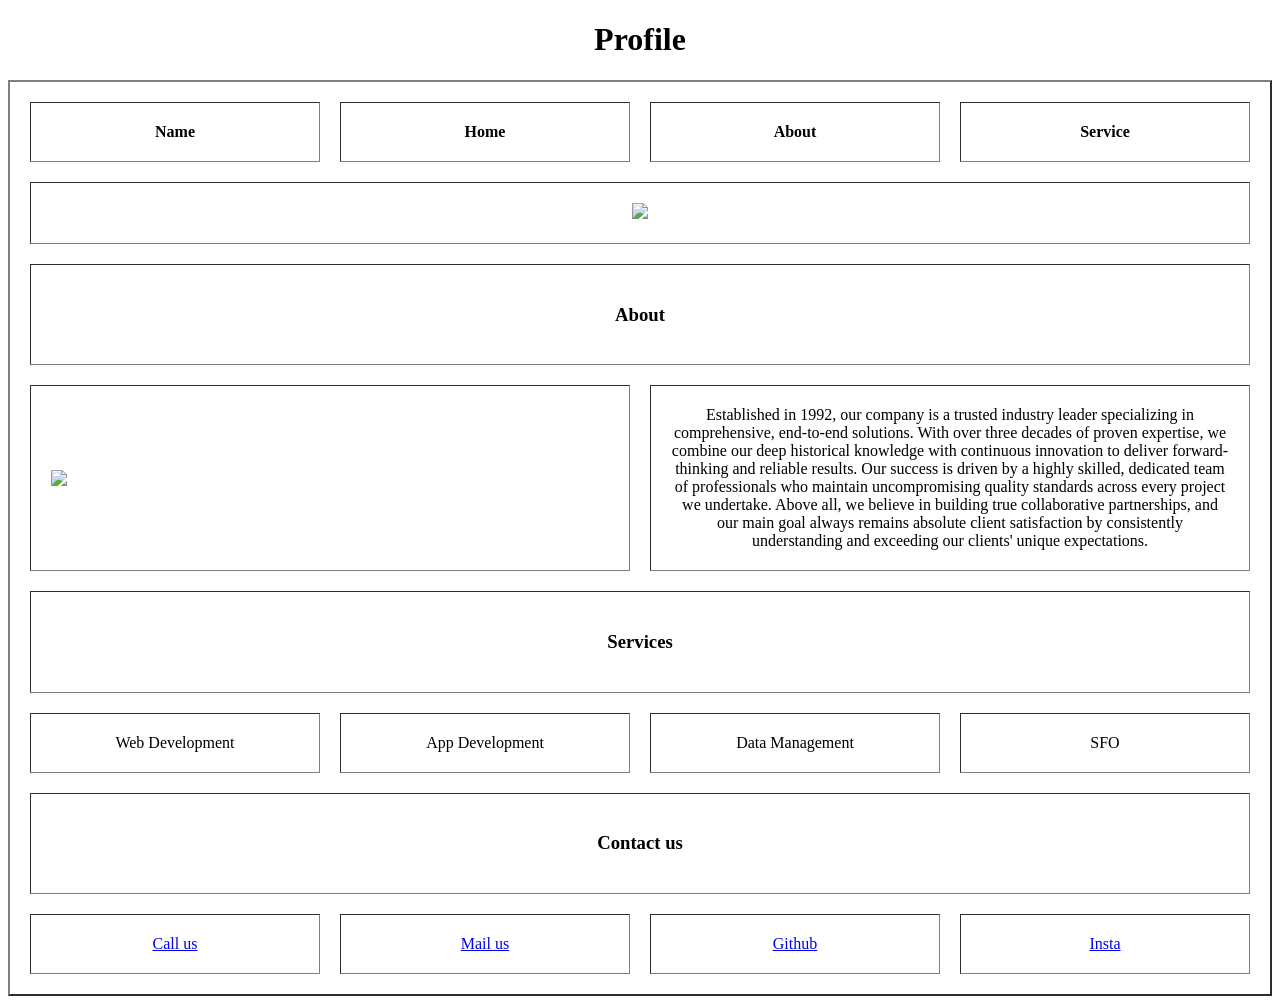
==== profile.html @ 99b2be6c "Add files via upload" ====
<!DOCTYPE html>
 <html>
  <head>
  </head>
 <body>
    <h1 align="center"> Profile</h1>
    <table border="2" width="100%" cellspacing="20" cellpadding="20" align="center">
        <thead>
            <tr>
                <th>Name</th>
                <th>Home</th>
                <th>About</th>
                <th>Service</th>
            </tr>
        </thead>
        <tbody align="center">
            <tr>
            <td colspan="4">
            <img src="https://media.istockphoto.com/id/637867656/photo/silhouette-row-of-businessmen-sitting-in-meeting-room.jpg?s=612x612&w=0&k=20&c=jEzOt9Vdij26XVv8jxkC_CA2RyAUmKriAVce46TS74E="width="50%">
</tr>
<tr>
            <td colspan="4"> 
                <h3 align="center">About</h3>
            </td>
        </tr>
<tr>
            <td colspan="2">
                <img src="https://cdn.pixabay.com/photo/2016/07/10/17/20/architecture-1508053_1280.jpg" width="100%" align="left">
          
            <td colspan="2" width="50%"> Established in 1992, our company is a trusted industry leader specializing in comprehensive, end-to-end solutions. With over three decades of proven expertise, we combine our deep historical knowledge with continuous innovation to deliver forward-thinking and reliable results. Our success is driven by a highly skilled, dedicated team of professionals who maintain uncompromising quality standards across every project we undertake. Above all, we believe in building true collaborative partnerships, and our main goal always remains absolute client satisfaction by consistently understanding and exceeding our clients' unique expectations.  </td>
        </tr> 
        <tr>
          <td colspan= "4">
             <h3 align = "center">  Services </h3>
          </td>
           </tr>   
           <tr>
              <td width = 25%> Web Development </td>
              <td width = 25%> App Development </td>
              <td width = 25%> Data Management </td>
               <td width = 25%> SFO </td>
             </tr>      
        </tbody>
        <tfoot align = "center">
          <tr> 
             <td colspan="4"> <h3 align = "center" > Contact us </h3> </td> 
          </tr>
          <tr>
            <td> <a href = "tel: 343414153  " > Call us </a> </td>
            <td> <a href = "mailto:adityarastogiind@gmail.com"> Mail us </a> </td>
            <td> <a href = "https://github.com/addyras"> Github </a> </td>
            <td> <a href = "https://www.instagram.com/"> Insta </a> </td> 
            </tr>
         </tfoot>
          
    </table>

</body>
</html>
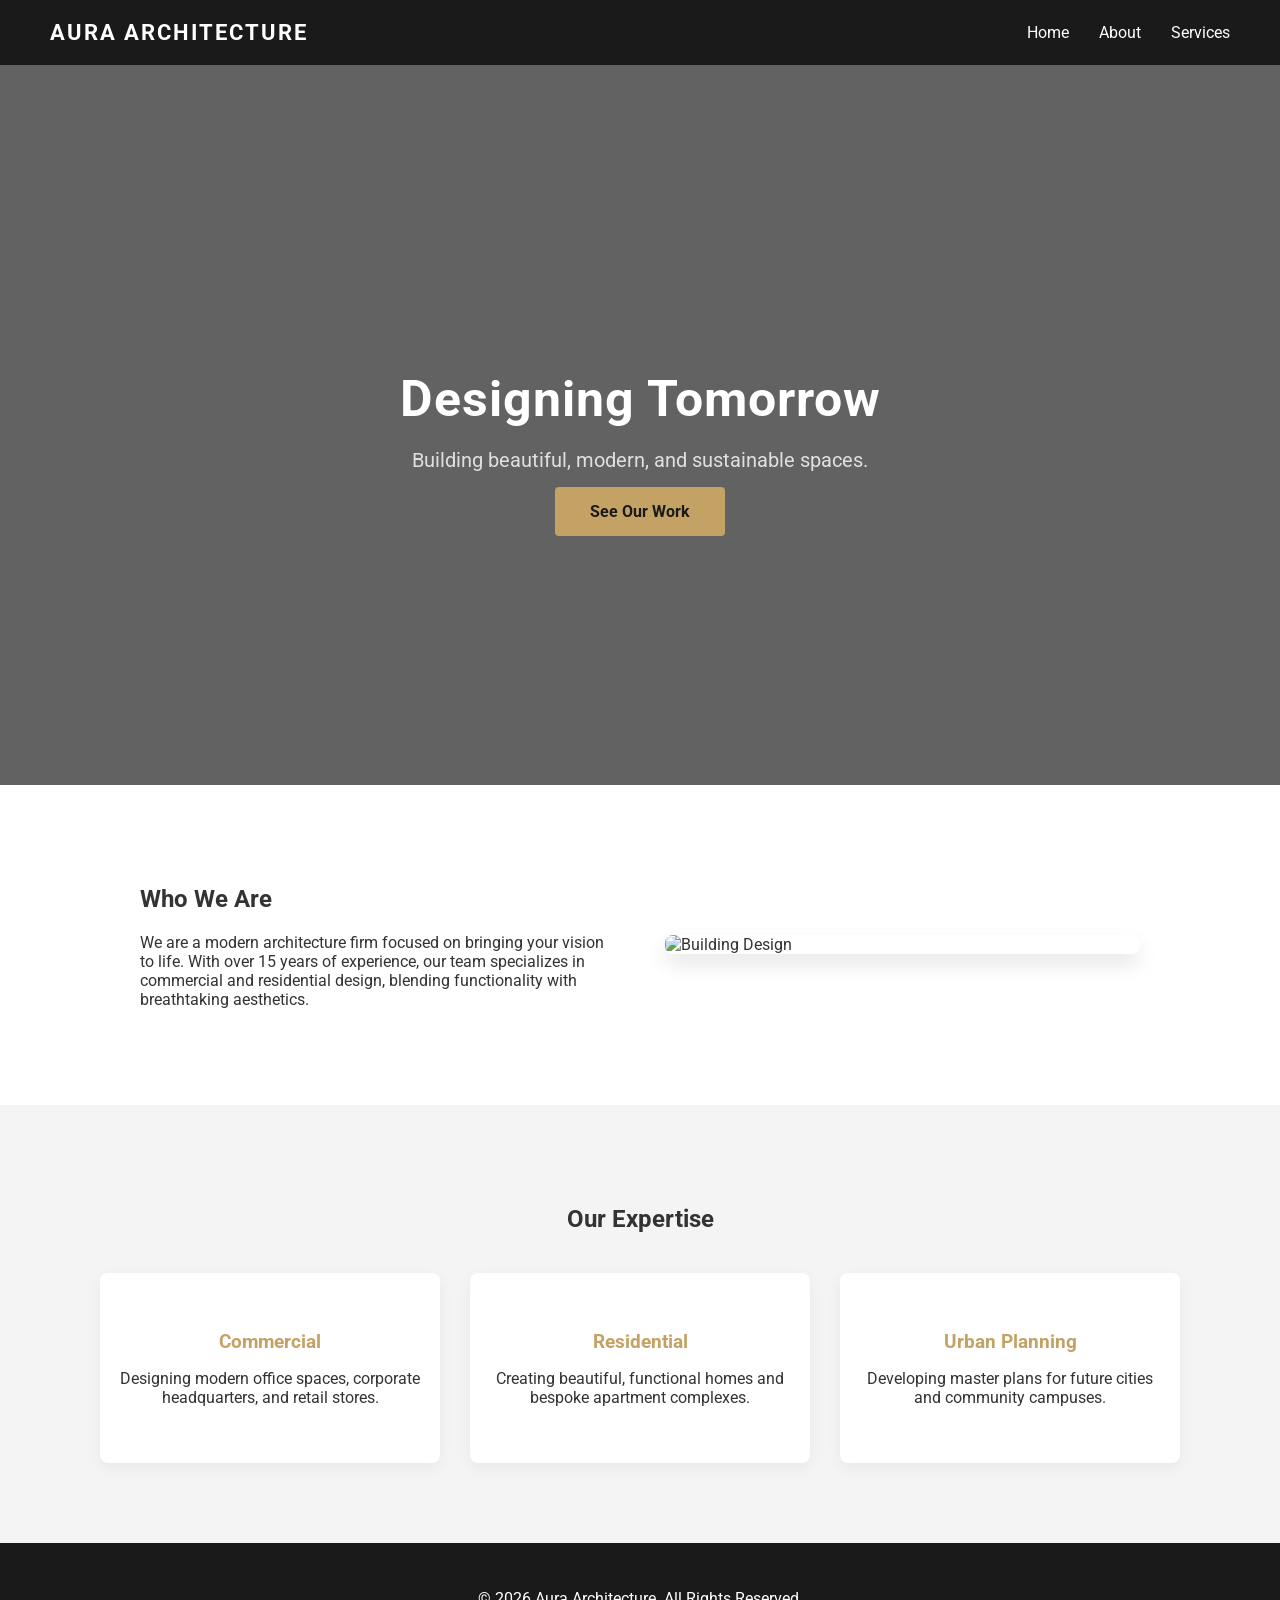
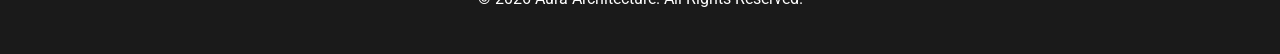
==== commit fae01aad: "Add files via upload" ====
--- a/profile.html
+++ b/profile.html
@@ -1,60 +1,62 @@
+<!DOCTYPE html>
+<html lang="en">
+<head>
+    <meta charset="UTF-8">
+    <meta name="viewport" content="width=device-width, initial-scale=1.0">
+    <title>Aura Architecture</title>
+    <link href="https://fonts.googleapis.com/css2?family=Roboto:wght@300;400;700&display=swap" rel="stylesheet">
+    <link rel="stylesheet" href="style.css">
+</head>
+<body>
 
-<!DOCTYPE html>
- <html>
-  <head>
-  </head>
- <body>
-    <h1 align="center"> Profile</h1>
-    <table border="2" width="100%" cellspacing="20" cellpadding="20" align="center">
-        <thead>
-            <tr>
-                <th>Name</th>
-                <th>Home</th>
-                <th>About</th>
-                <th>Service</th>
-            </tr>
-        </thead>
-        <tbody align="center">
-            <tr>
-            <td colspan="4">
-            <img src="https://media.istockphoto.com/id/637867656/photo/silhouette-row-of-businessmen-sitting-in-meeting-room.jpg?s=612x612&w=0&k=20&c=jEzOt9Vdij26XVv8jxkC_CA2RyAUmKriAVce46TS74E="width="50%">
-</tr>
-<tr>
-            <td colspan="4"> 
-                <h3 align="center">About</h3>
-            </td>
-        </tr>
-<tr>
-            <td colspan="2">
-                <img src="https://cdn.pixabay.com/photo/2016/07/10/17/20/architecture-1508053_1280.jpg" width="100%" align="left">
-          
-            <td colspan="2" width="50%"> Established in 1992, our company is a trusted industry leader specializing in comprehensive, end-to-end solutions. With over three decades of proven expertise, we combine our deep historical knowledge with continuous innovation to deliver forward-thinking and reliable results. Our success is driven by a highly skilled, dedicated team of professionals who maintain uncompromising quality standards across every project we undertake. Above all, we believe in building true collaborative partnerships, and our main goal always remains absolute client satisfaction by consistently understanding and exceeding our clients' unique expectations.  </td>
-        </tr> 
-        <tr>
-          <td colspan= "4">
-             <h3 align = "center">  Services </h3>
-          </td>
-           </tr>   
-           <tr>
-              <td width = 25%> Web Development </td>
-              <td width = 25%> App Development </td>
-              <td width = 25%> Data Management </td>
-               <td width = 25%> SFO </td>
-             </tr>      
-        </tbody>
-        <tfoot align = "center">
-          <tr> 
-             <td colspan="4"> <h3 align = "center" > Contact us </h3> </td> 
-          </tr>
-          <tr>
-            <td> <a href = "tel: 343414153  " > Call us </a> </td>
-            <td> <a href = "mailto:adityarastogiind@gmail.com"> Mail us </a> </td>
-            <td> <a href = "https://github.com/addyras"> Github </a> </td>
-            <td> <a href = "https://www.instagram.com/"> Insta </a> </td> 
-            </tr>
-         </tfoot>
-          
-    </table>
+    <nav class="navbar">
+        <h1 class="logo">AURA ARCHITECTURE</h1>
+        <ul class="nav-links">
+            <li><a href="#home">Home</a></li>
+            <li><a href="#about">About</a></li>
+            <li><a href="#services">Services</a></li>
+        </ul>
+    </nav>
+
+    <header id="home" class="hero-section">
+        <div class="hero-box">
+            <h2>Designing Tomorrow</h2>
+            <p>Building beautiful, modern, and sustainable spaces.</p>
+            <a href="#services" class="cta-button">See Our Work</a>
+        </div>
+    </header>
+
+    <section id="about" class="about-section">
+        <div class="about-container">
+            <div class="about-text">
+                <h2>Who We Are</h2>
+                <p>We are a modern architecture firm focused on bringing your vision to life. With over 15 years of experience, our team specializes in commercial and residential design, blending functionality with breathtaking aesthetics.</p>
+            </div>
+            <img src="https://images.unsplash.com/photo-1486406146926-c627a92ad1ab?q=80&w=800&auto=format&fit=crop" alt="Building Design" class="about-image">
+        </div>
+    </section>
+
+    <section id="services" class="services-section">
+        <h2>Our Expertise</h2>
+        <div class="services-container">
+            <div class="card">
+                <h3>Commercial</h3>
+                <p>Designing modern office spaces, corporate headquarters, and retail stores.</p>
+            </div>
+            <div class="card">
+                <h3>Residential</h3>
+                <p>Creating beautiful, functional homes and bespoke apartment complexes.</p>
+            </div>
+            <div class="card">
+                <h3>Urban Planning</h3>
+                <p>Developing master plans for future cities and community campuses.</p>
+            </div>
+        </div>
+    </section>
+
+    <footer class="footer">
+        <p>&copy; 2026 Aura Architecture. All Rights Reserved.</p>
+    </footer>
 
 </body>
 </html>
--- a/style.css
+++ b/style.css
@@ -0,0 +1,155 @@
+/* --- 1. GENERAL SETUP --- */
+body {
+    font-family: 'Roboto', sans-serif;
+    margin: 0;
+    padding: 0;
+    background-color: #f4f4f4; /* A very light grey for the page background */
+    color: #333333;
+}
+
+/* --- 2. NAVIGATION BAR --- */
+.navbar {
+    background-color: #1a1a1a;
+    color: white;
+    display: flex; /* Puts logo and links on the same line */
+    justify-content: space-between; /* Pushes logo left, links right */
+    align-items: center; /* Vertically centers them */
+    padding: 20px 50px;
+}
+
+.logo {
+    font-size: 22px;
+    margin: 0;
+    letter-spacing: 2px; /* Spaces out the letters for a premium look */
+}
+
+.nav-links {
+    list-style: none;
+    margin: 0;
+    padding: 0;
+    display: flex;
+}
+
+.nav-links li {
+    margin-left: 30px;
+}
+
+.nav-links a {
+    color: white;
+    text-decoration: none;
+    font-size: 16px;
+    transition: color 0.3s ease; /* Makes the hover effect smooth */
+}
+
+.nav-links a:hover {
+    color: #c4a265; /* Turns text to an elegant gold when you hover */
+}
+
+/* --- 3. HERO SECTION --- */
+.hero-section {
+    /* Intermediate trick: We layer a dark gradient OVER the image so the white text is readable */
+    background-image: linear-gradient(rgba(0, 0, 0, 0.6), rgba(0, 0, 0, 0.6)), url('https://images.unsplash.com/photo-1503387762-592deb58ef4e?q=80&w=2071&auto=format&fit=crop');
+    background-size: cover;
+    background-position: center;
+    height: 80vh; /* 80% of the screen height */
+    
+    display: flex;
+    justify-content: center;
+    align-items: center;
+    text-align: center;
+}
+
+.hero-box {
+    color: white;
+}
+
+.hero-box h2 {
+    font-size: 50px;
+    margin-bottom: 10px;
+    letter-spacing: 1px;
+}
+
+.hero-box p {
+    font-size: 20px;
+    margin-bottom: 30px;
+    color: #e0e0e0;
+}
+
+.cta-button {
+    background-color: #c4a265; /* Gold button */
+    color: #1a1a1a;
+    padding: 15px 35px;
+    text-decoration: none;
+    font-weight: bold;
+    border-radius: 4px;
+    transition: background-color 0.3s ease; /* Smooth color change */
+}
+
+.cta-button:hover {
+    background-color: white;
+}
+
+/* --- 4. ABOUT SECTION --- */
+.about-section {
+    padding: 80px 50px;
+    background-color: white;
+}
+
+.about-container {
+    display: flex;
+    align-items: center;
+    justify-content: center;
+    max-width: 1000px;
+    margin: 0 auto; /* Centers the whole container on the screen */
+    gap: 50px; /* Space between text and image */
+}
+
+.about-text {
+    flex: 1; /* Takes up half the container */
+}
+
+.about-image {
+    flex: 1; /* Takes up the other half */
+    max-width: 100%;
+    border-radius: 8px; /* Slightly rounded image corners */
+    box-shadow: 0 10px 20px rgba(0,0,0,0.1); /* Adds a soft shadow behind the image */
+}
+
+/* --- 5. SERVICES SECTION --- */
+.services-section {
+    padding: 80px 50px;
+    text-align: center;
+}
+
+.services-container {
+    display: flex;
+    justify-content: center;
+    gap: 30px;
+    margin-top: 40px;
+}
+
+.card {
+    background-color: white;
+    padding: 40px 20px;
+    width: 300px;
+    border-radius: 8px;
+    box-shadow: 0 5px 15px rgba(0,0,0,0.05); /* Soft shadow on the cards */
+    transition: transform 0.3s ease; /* Prepares the card to move */
+}
+
+.card:hover {
+    transform: translateY(-10px); /* Lifts the card up when you hover over it! */
+}
+
+.card h3 {
+    color: #c4a265;
+    margin-bottom: 15px;
+}
+
+/* --- 6. FOOTER --- */
+.footer {
+    background-color: #1a1a1a;
+    color: white;
+    text-align: center;
+    padding: 30px;
+}
